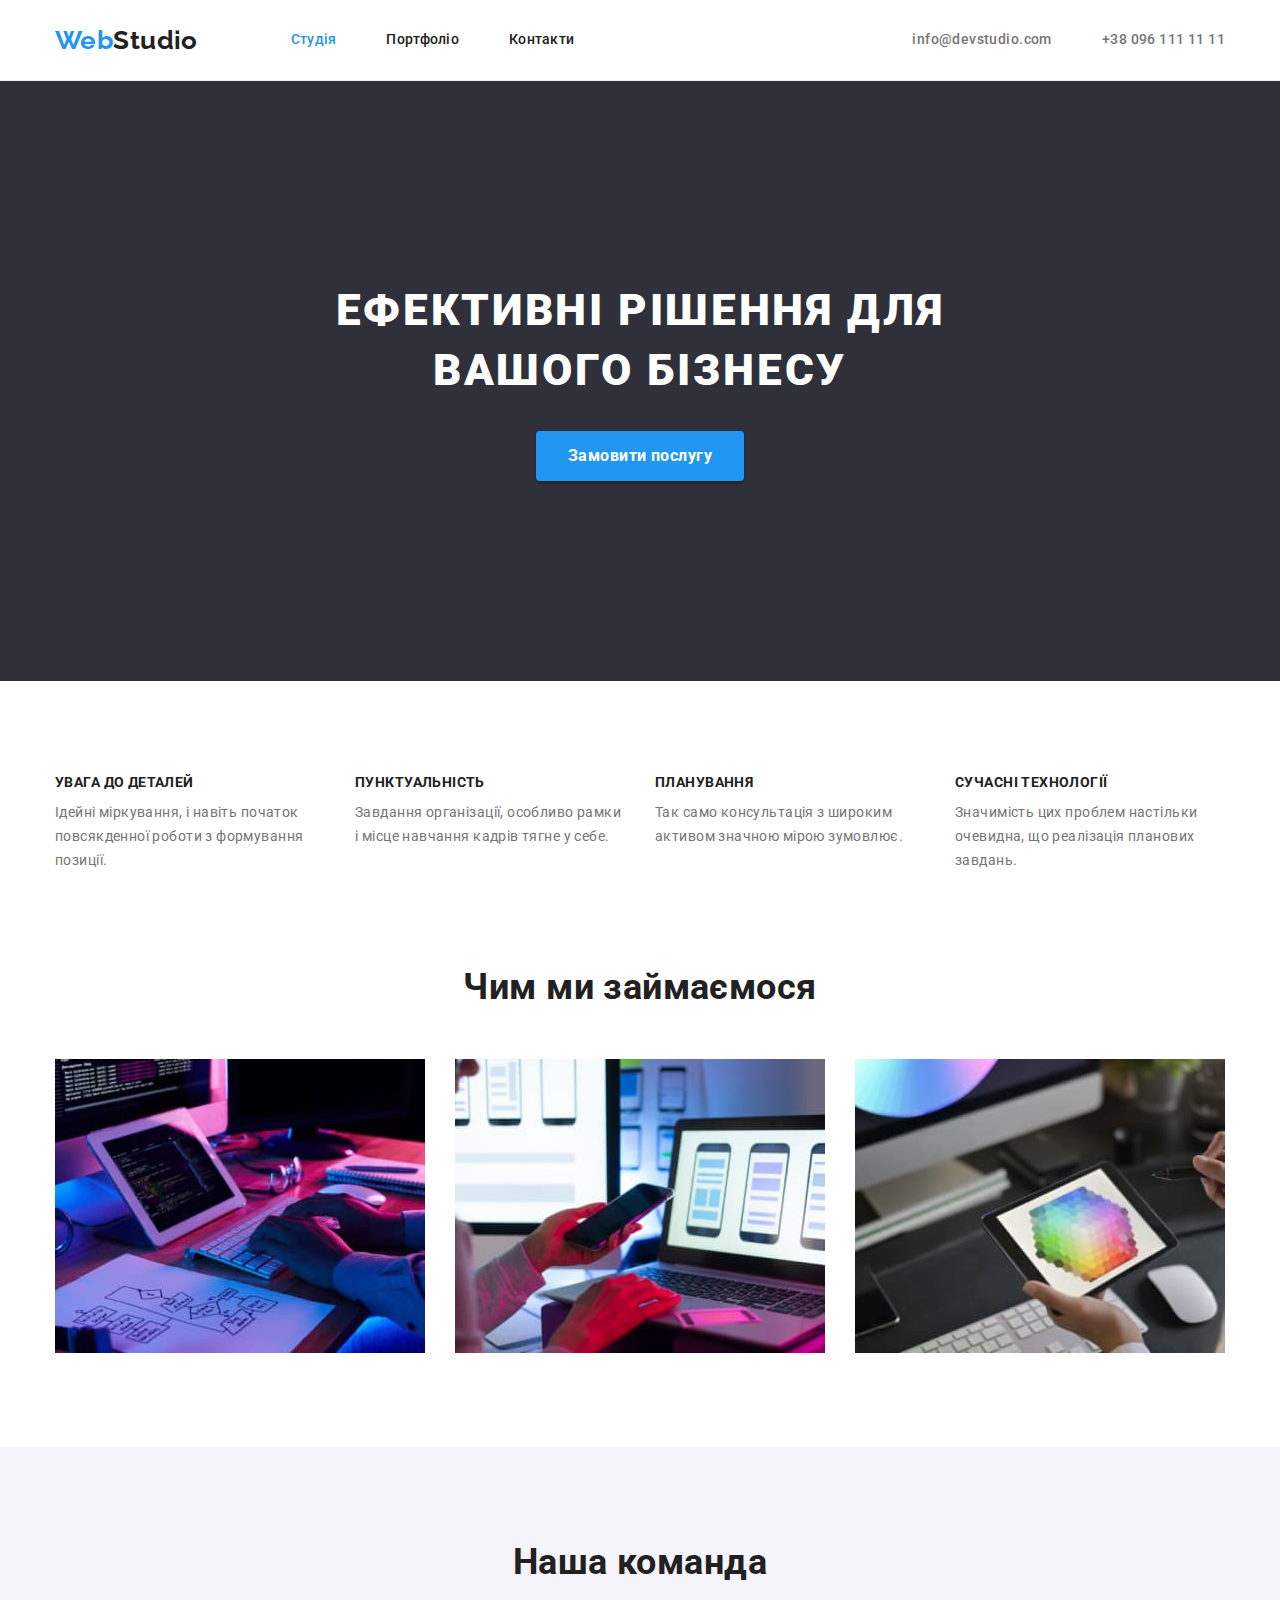
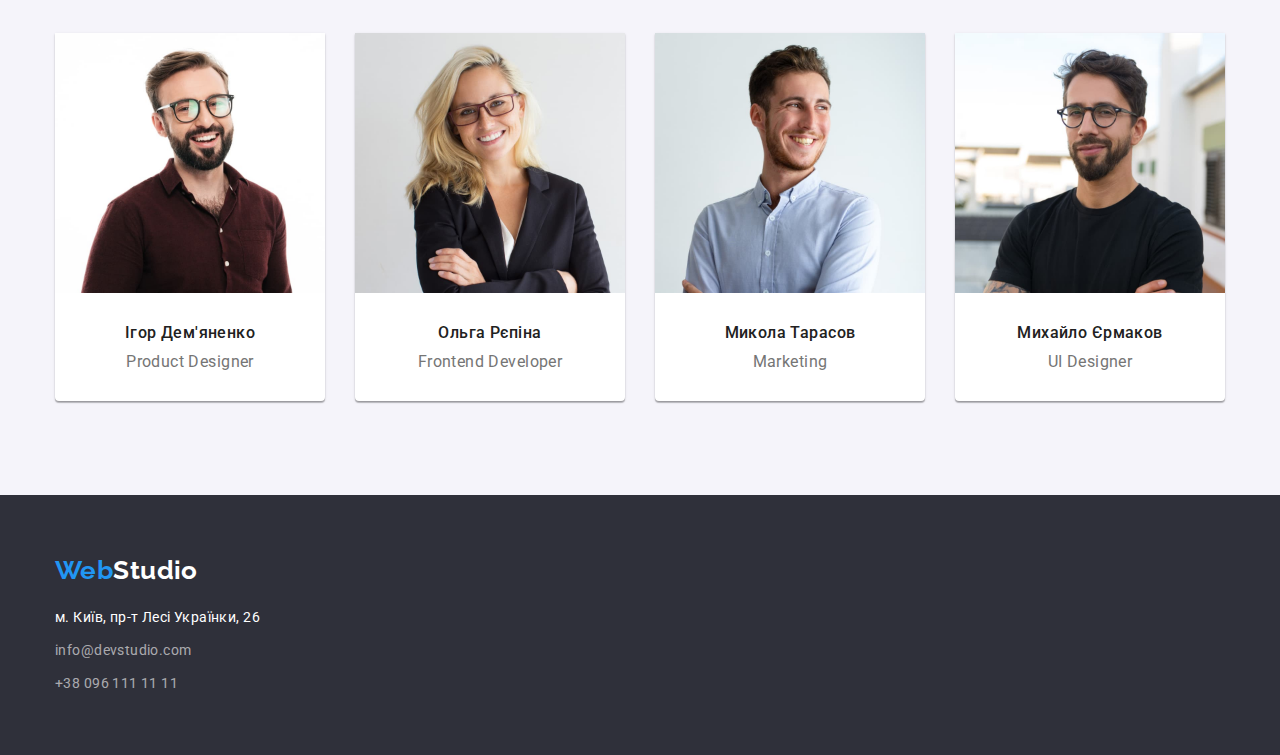
==== index.html @ 283cc8db "Initial commit" ====
<!DOCTYPE html>
<html lang="uk">
  <head>
    <meta charset="UTF-8" />
    <meta http-equiv="X-UA-Compatible" content="IE=edge" />
    <meta name="viewport" content="width=device-width, initial-scale=1.0" />
    <title>Студія</title>
    
    <!--font famaly-->
    <link rel="preconnect" href="https://fonts.googleapis.com" />
    <link rel="preconnect" href="https://fonts.gstatic.com" crossorigin />
    <link
      href="https://fonts.googleapis.com/css2?family=Montserrat:wght@400;700&family=Raleway:wght@700&family=Roboto:wght@400;500;700;900&display=swap"
      rel="stylesheet"
    />
<!-- normalize -->
<link rel="stylesheet" href="https://cdnjs.cloudflare.com/ajax/libs/modern-normalize/1.1.0/modern-normalize.css" 
integrity="sha512-Y0MM+V6ymRKN2zStTqzQ227DWhhp4Mzdo6gnlRnuaNCbc+YN/ZH0sBCLTM4M0oSy9c9VKiCvd4Jk44aCLrNS5Q==" crossorigin="anonymous" referrerpolicy="no-referrer" />

    <!--style-->
    <link rel="stylesheet" href="./css/style.css" />
  </head>

  <body class="body">

      <header class="header">
<div class="container">
  <div class="main-nav">
    <nav class="header-nav">
      <a class="logo link" href="./index.html">
        Web<span class="accent">Studio</span></a>
      <ul class="header-nav-list list">
        <li class="header-nav-item">
          <a class="header-nav-link link current" href="">Студія</a>
        </li>
        <li class="header-nav-item">
          <a class="header-nav-link link" href="./portfolio.html"
            >Портфоліо</a>
        </li>
        <li class="header-nav-item">
          <a class="header-nav-link link" href="">Контакти</a>
        </li>
      </ul>
    </nav>
    <ul class="contact-list list">
      <li class="contact-email list">
        <a class="contact-email-link link" href="mailto:info@devstudio.com"
          >info@devstudio.com</a>
      </li>
      <li class="contact-phone list">
        <a class="contact-phone-link link" href="tel:+380961111111"
          >+38 096 111 11 11</a>
      </li>
    </ul>
  </div>
 
</div>
      </header>
      <main>

        <!-- hero -->

        <section class="hero section">
        <div class="container">
          <h1 class="hero-title">ЕФЕКТИВНІ РІШЕННЯ ДЛЯ ВАШОГО БІЗНЕСУ</h1>
          <button class="btn" type="button">Замовити послугу</button>
        </div>   
        </section>

        <!-- advances -->

        <section class="advances section">
          <div class="container">
            <h2 class="visually-hidden">Переваги</h2>
          <ul class="advences-list list">
            <li class="advences-item">
              <h3 class="advences-toptitle">УВАГА ДО ДЕТАЛЕЙ</h3>
              <p class="advences-text">
                Ідейні міркування, і навіть початок повсякденної роботи з
                формування позиції.
              </p>
            </li>
            <li class="advences-item">
              <h3 class="advences-toptitle">ПУНКТУАЛЬНІСТЬ</h3>
              <p class="advences-text">
                Завдання організації, особливо рамки і місце навчання кадрів тягне
                у себе.
              </p>
            </li>
            <li class="advences-item">
              <h3 class="advences-toptitle">ПЛАНУВАННЯ</h3>
              <p class="advences-text">
                Так само консультація з широким активом значною мірою зумовлює.
              </p>
            </li>
            <li class="advences-item">
              <h3 class="advences-toptitle">СУЧАСНІ ТЕХНОЛОГІЇ</h3>
              <p class="advences-text">
                Значимість цих проблем настільки очевидна, що реалізація планових
                завдань.
              </p>
            </li>
          </ul>
          </div>
        </section>

        <section class="our-work section">
          <div class="container">
              <h2 class="section-title">Чим ми займаємося</h2>
              <ul class="our-work-list list">
                <li class="our-work-item">
                  <img
                    src="./images/box1.jpg"
                    alt="about1"
                    width="370"
                    height="294"
                  />
                </li>
                <li class="our-work-item">
                  <img
                    src="./images/box2.jpg"
                    alt="about2"
                    width="370"
                    height="294"
                  />
                </li>
                <li class="our-work-item">
                  <img
                    src="./images/box3.jpg"
                    alt="about3"
                    width="370"
                    height="294"
                  />
                </li>
              </ul>
            </div>
          </section>
        <section class="our-team section">
          <div class="container">
            <h2 class="section-title">Наша команда</h2>
            <ul class="our-team-list list">
              <li class="our-team-item">
                <img
                  src="./images/team-igor.jpg"
                  alt="team-igor"
                  width="270"
                  height="260"
                />
                <h3 class="our-team-name">Ігор Дем'яненко</h3>
                <p class="our-team-text"><span lang="en">Product Designer</span></p>
              </li>
              <li class="our-team-item">
                <img
                  src="./images/team-olga.jpg"
                  alt="team-olga"
                  width="270"
                  height="260"
                />
                <h3 class="our-team-name">Ольга Рєпіна</h3>
                <p class="our-team-text">
                  <span lang="en">Frontend Developer</span>
                </p>
              </li>
              <li class="our-team-item">
                <img
                  src="./images/team-mikola.jpg"
                  alt="team-mikola"
                  width="270"
                  height="260"
                />
                <h3 class="our-team-name">Микола Тарасов</h3>
                <p class="our-team-text"><span lang="en">Marketing</span></p>
              </li>
              <li class="our-team-item">
                <img
                  src="./images/team-myhailo.jpg"
                  alt="team-myhailo"
                  width="270"
                  height="260"
                />
                <h3 class="our-team-name">Михайло Єрмаков</h3>
                <p class="our-team-text"><span lang="en">UI Designer</span></p>
              </li>
            </ul>
          </div>
          
        </section>
      </main>
            

<!-- footer -->

    <footer class="footer">
      <div class="container">
        <a class="logo link" href="./index.html">
          Web<span class="logo-down">Studio</span>
        </a>
        <address class="address">м. Київ, пр-т Лесі Українки, 26</address>
        <ul class="contact-list-down">
          <li class="contact-email-down list">
            <a
              class="contact-email-link-footer link"
              href="mailto:info@devstudio.com"
              >info@devstudio.com</a
            >
          </li>
          <li class="contact-phone list">
            <a class="contact-phone-link-footer link" href="tel:+380961111111"
              >+38 096 111 11 11</a
            >
          </li>
        </ul>
      </div>
      
    </footer>
  </body>
</html>
---- css/style.css ----
:root {
  --accent-color: #2196f3;
  --primary-text-color: #212121;
  --secondary-text-color: #757575;
  --white-text-color: #ffffff;
  --card-set-gap: 30px;
}

.body {
  font-family: "Roboto", sans-serif;
  background-color: var(--white-text-color);
  font-size: 14px;
  letter-spacing: 0.03em;
  color: var(--primary-text-color);
}

/* reset */

html {
  box-sizing: border-box;
}

*,
*::after,
*::before {
  box-sizing: inherit;
}

/* Stili obnulenija verhnih otstupov u elementa */
h1,
h2,
h3,
h4,
h5,
h6,
p {
  margin: 0;
}

/* Klass dlja onulenija bazovih swojstw u spiskov */
.list {
  list-style: none;
  padding-left: 0;
  margin: 0;
}

/* Klass dlja obnulenija bazowih swojstv u ssilok */
.link {
  text-decoration: none;
  color: inherit;
}

/* Swojtwa dlja korrektnogo otobragenija kartinok */
img {
  display: block;
  max-width: 100%;
  height: auto;
}

/* Swojstwa dlja obnulenija kursiwa u address */
address {
  font-style: normal;
}

.container {
  width: 1200px;
  margin: 0px auto;
  padding-left: 15px;
  padding-right: 15px;
}


/* header -----------------*/

.header {
  
  border-bottom: 1px solid #ececec;
}



.header-nav,
.header-nav-list,
.contact-list
{
  display: flex;
  align-items: center;
}


.main-nav {
  display: flex;
  align-items: center;
}

.header-nav-list,
.contact-list {
  gap: 50px;
}

.header-nav-list {
  margin-left: 93px;
}


.contact-list {
  display: flex;
  margin-left: auto;
}

.logo {
  font-family: "Raleway";
  font-weight: 700;
  font-size: 26px;
  line-height: 1.19;
  color: var(--accent-color);
  display: block;
  margin-left: 0;
  margin-right: auto;
}

.accent {
  color: var(--primary-text-color);
}

.header-nav-link {
  font-weight: 500;
  line-height: 1.14;
  letter-spacing: 0.02em;
  color: var(--primary-text-color);
  display: block;
  padding-top: 32px;
  padding-bottom: 32px;
}

.header-nav-link:hover,
.header-nav-link:focus {
  color: var(--accent-color);
}

.header-nav-link.current {
  color: var(--accent-color);
}

.contact-email-link,
.contact-phone-link {
  font-weight: 500;
  line-height: 1.71;
  color: var(--secondary-text-color);
}

.contact-email-link:hover,
.contact-email-link:focus {
  color: #188ce8;
}

.contact-phone-link:hover,
.contact-phone-link:focus {
  color: #188ce8;
}

/* hero -----------------*/

.hero {
  background-color: #2f303a;
  text-align: center;
  padding-top: 200px;
  padding-bottom: 200px;
}

.hero-title {
  font-weight: 900;
  font-size: 44px;
  line-height: 1.36;
  letter-spacing: 0.06em;
  color: var(--white-text-color);
  width: 696px;
  margin-left: auto;
  margin-right: auto;
  margin-bottom: 30px;
}

.buttons-item:active {
  background-color: var(--accent-text-color);
  box-shadow: 0px 3px 1px rgba(0, 0, 0, 0.1), 0px 1px 2px rgba(0, 0, 0, 0.08), 0px 2px 2px rgba(0, 0, 0, 0.12);
}

.btn {
  cursor: pointer;
  font-family: "Roboto";
  font-style: normal;
  font-weight: 700;
  font-size: 16px;
  line-height: 1.88;
  letter-spacing: 0.03em;
  color: var(--white-text-color);
  background-color: var(--accent-color);
  display: inline-block;
  border-style: none;
  box-shadow: 0px 3px 1px  rgba(0, 0, 0, 0.1), 0px 1px 2px rgba(0, 0, 0, 0.08), 
  0px 2px 2px rgba(0, 0, 0, 0.12);
  margin-left: auto;
  margin-right: auto;
  background: #2196f3;
  border-radius: 4px;
  padding: 10px 32px;
}

.btn:hover,
.btn:focus {
  background-color: #188ce8;
}


.visually-hidden {
  position: absolute;
  width: 1px;
  height: 1px;
  margin: -1px;
  border: 0;
  padding: 0;
  white-space: nowrap;
  clip-path: inset(100%);
  clip: rect(0 0 0 0);
  overflow: hidden;
}

.advences-toptitle {
  line-height: 1.14;
  letter-spacing: 0.03em;
  text-transform: uppercase;
  color: var(--primary-text-color);
  font-size: 14px;
 margin-bottom: 10px; 
}

.advances {
  padding-top: 94px;
  padding-bottom: 0;
}

.our-team {
  background-color: #f5f4fa;
  padding-top: 94px;
    padding-bottom: 94px;
}

.our-work {
  padding-top: 94px;
  padding-bottom: 94px;
}


.our-work-list:nth-child(3n) {
  margin-right: 0;
}

.advences-text {
  line-height: 1.71;
  color: var(--secondary-text-color);
}


.advences-list {
  display: flex;
  gap: 30px;
}

.advences-item {
  width: 270px;
}

.section-title {
  font-size: 36px;
  line-height: 1.17;
  text-align: center;
  margin-left: auto;
  margin-right: auto;
  margin-bottom: 50px;
}

.our-work-list,
.our-team-list {
display: flex;
gap: 30px;
}



.our-team-item {
  width: 270px;
  background-color: var(--main-color);
  border-bottom-left-radius: 4px;
  border-bottom-right-radius: 4px;
  box-shadow: 0px 1px 3px rgb(0 0 0 /12%),
  0px 1px 1px rgb(0 0 0 /14%),
  0px 2px 1px rgb(0 0 0 /20%);
  text-align: center;
  padding-bottom: 30px;
  background-color: #ffffff;
}

.our-team-name {
  font-weight: 500;
  font-size: 16px;
  line-height: 1.19;
  color: var(--primary-text-color);
  margin-top: 30px;
  margin-bottom: 10px;
}

.our-team-text {
  font-size: 16px;
  line-height: 1.19;
  color: var(--secondary-text-color);
}

/* footer--- */

.address {
  line-height: 1.71;
  color: var(--white-text-color);
  font-style: normal;
margin-top: 20px;
margin-bottom: 9px;
}

.contact-list-down {
  padding: 0;
margin: 0;
}


.contact-email-down {
  margin-bottom: 9px;
}

/* portfolio --------------------------------*/

.portfolio {
  padding-top: 94px;
  padding-bottom: 94px;
}


.examples {
  
  list-style: none;
  display: flex;
  flex-wrap: wrap;
  margin-top: 0;
  margin-bottom: 0;
  padding-left: 0;
  gap: 30px;

}



.examples > .examples-item {
  flex-basis: calc((100% - 60px) / 3);
  border: 1px solid #eeeeee;
}

.examples-item:nth-child(3n) {
margin-right: 0;
}

.examples-title {
  font-size: 18px;
  line-height: 2;
  color: var(--primary-text-color);

}

.examples-text {
  font-size: 16px;
  line-height: 1.88;
  color: var(--secondary-text-color);
}



.examples-btn:hover,
.examples-btn:focus {
  color: var(--white-text-color);
  background-color: var(--accent-color);
}

.examples-content {
  padding: 20px 24px;
}

.examples-btn {
  cursor: pointer;
  font-family: "Roboto";
  font-style: normal;
  font-weight: 500;
  font-size: 16px;
  line-height: 1.62;
  letter-spacing: 0.03em;
  color: var(--primary-text-color);
  background-color: #f5f4fa;
  border-style: none;
  padding: 6px 22px;
  border-radius: 4px;
}

.active-btn {
  background-color: var(--accent-color);
  color: #ffffff;}


.footer {
  background-color: #2f303a;
  padding-top: 60px;
  padding-bottom: 60px;
}

.logo-down {
  color: var(--white-text-color);
  padding-top: 20px;
}

.contact-email-link-footer {
  line-height: 1.71;
  color: rgba(255, 255, 255, 0.6);
}

.contact-phone-link-footer {
  line-height: 1.71;
  color: rgba(255, 255, 255, 0.6);
  display: block;
}


.contact-email-link-footer:hover,
.contact-email-link-footer:focus {
  color: #188ce8;
}

.contact-phone-link-footer:hover,
.contact-phone-link-footer:focus {
  color: #188ce8;
}

 .products-list {
  display: flex;
  flex-wrap: wrap;
  justify-content: center;
  gap: 8px;
  text-align: center;
  padding-left: 0;
  margin-top: 0;
  margin-bottom: 50px;
 }
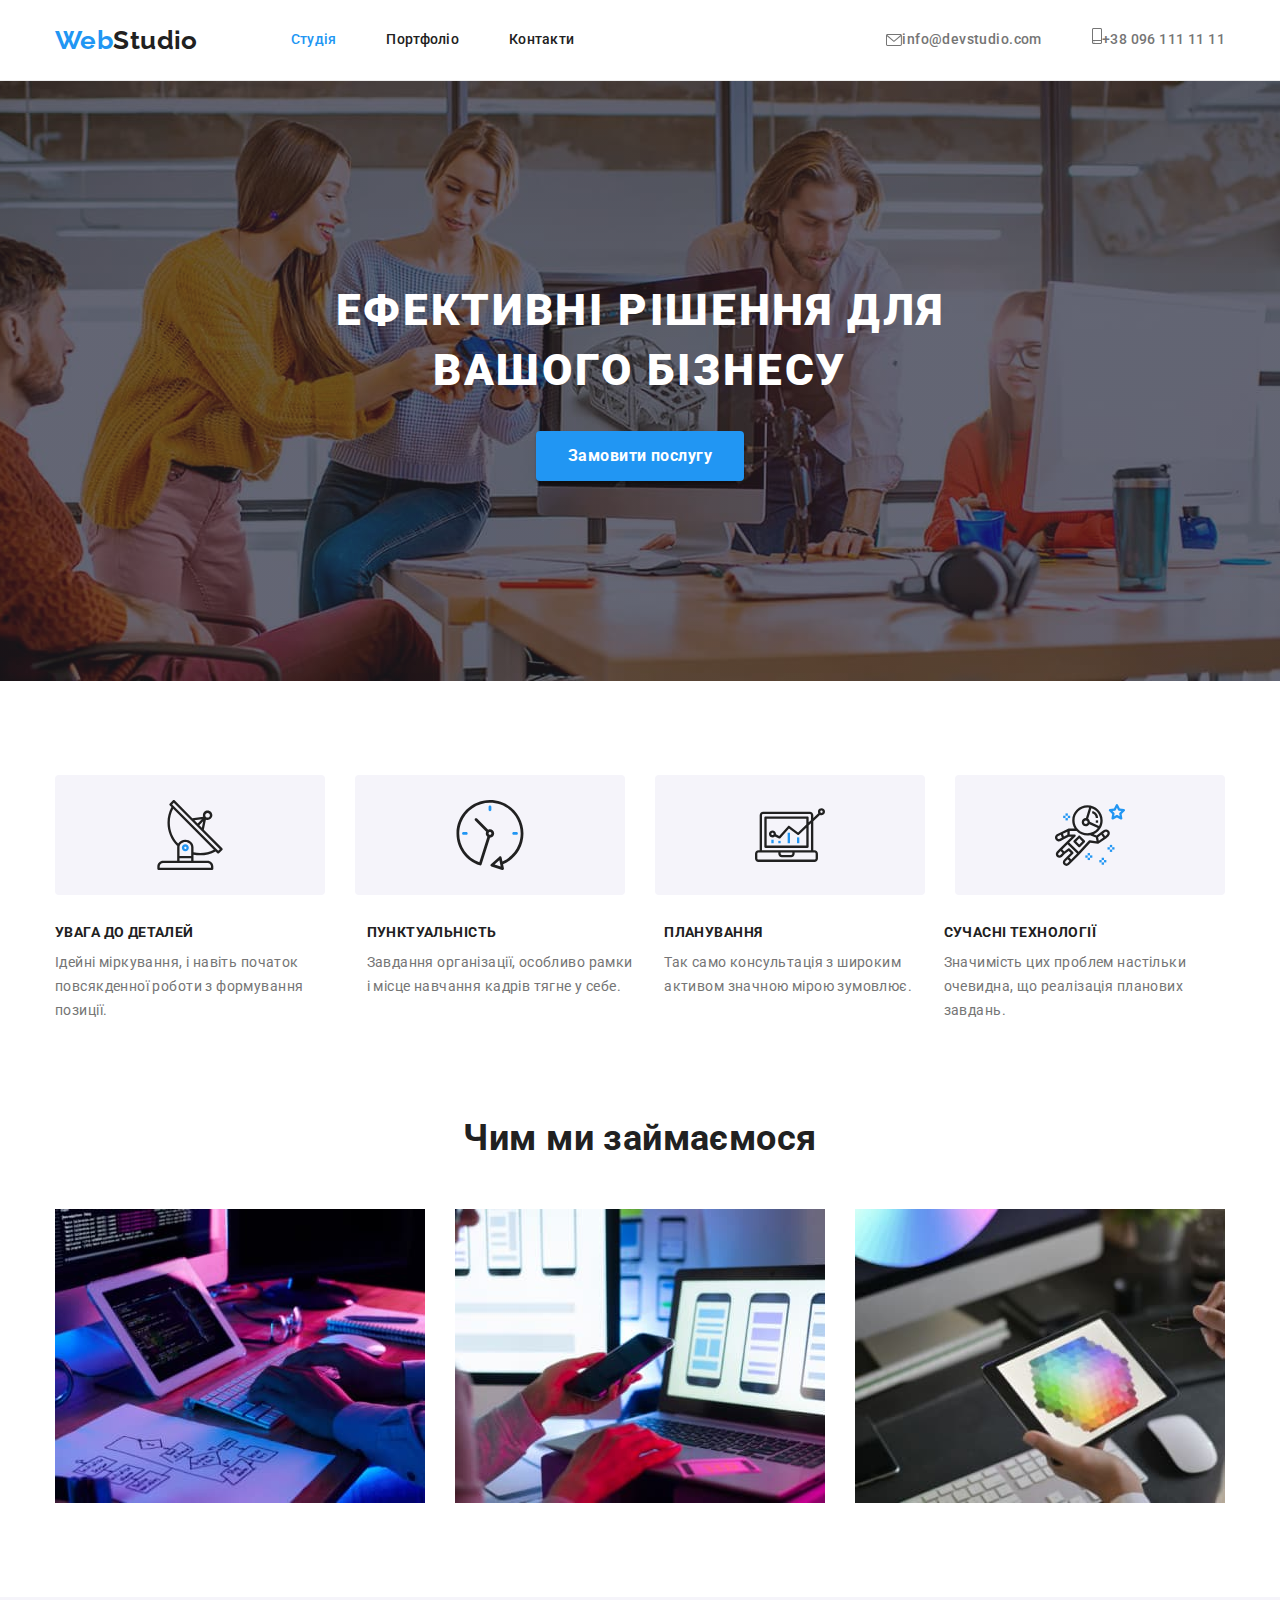
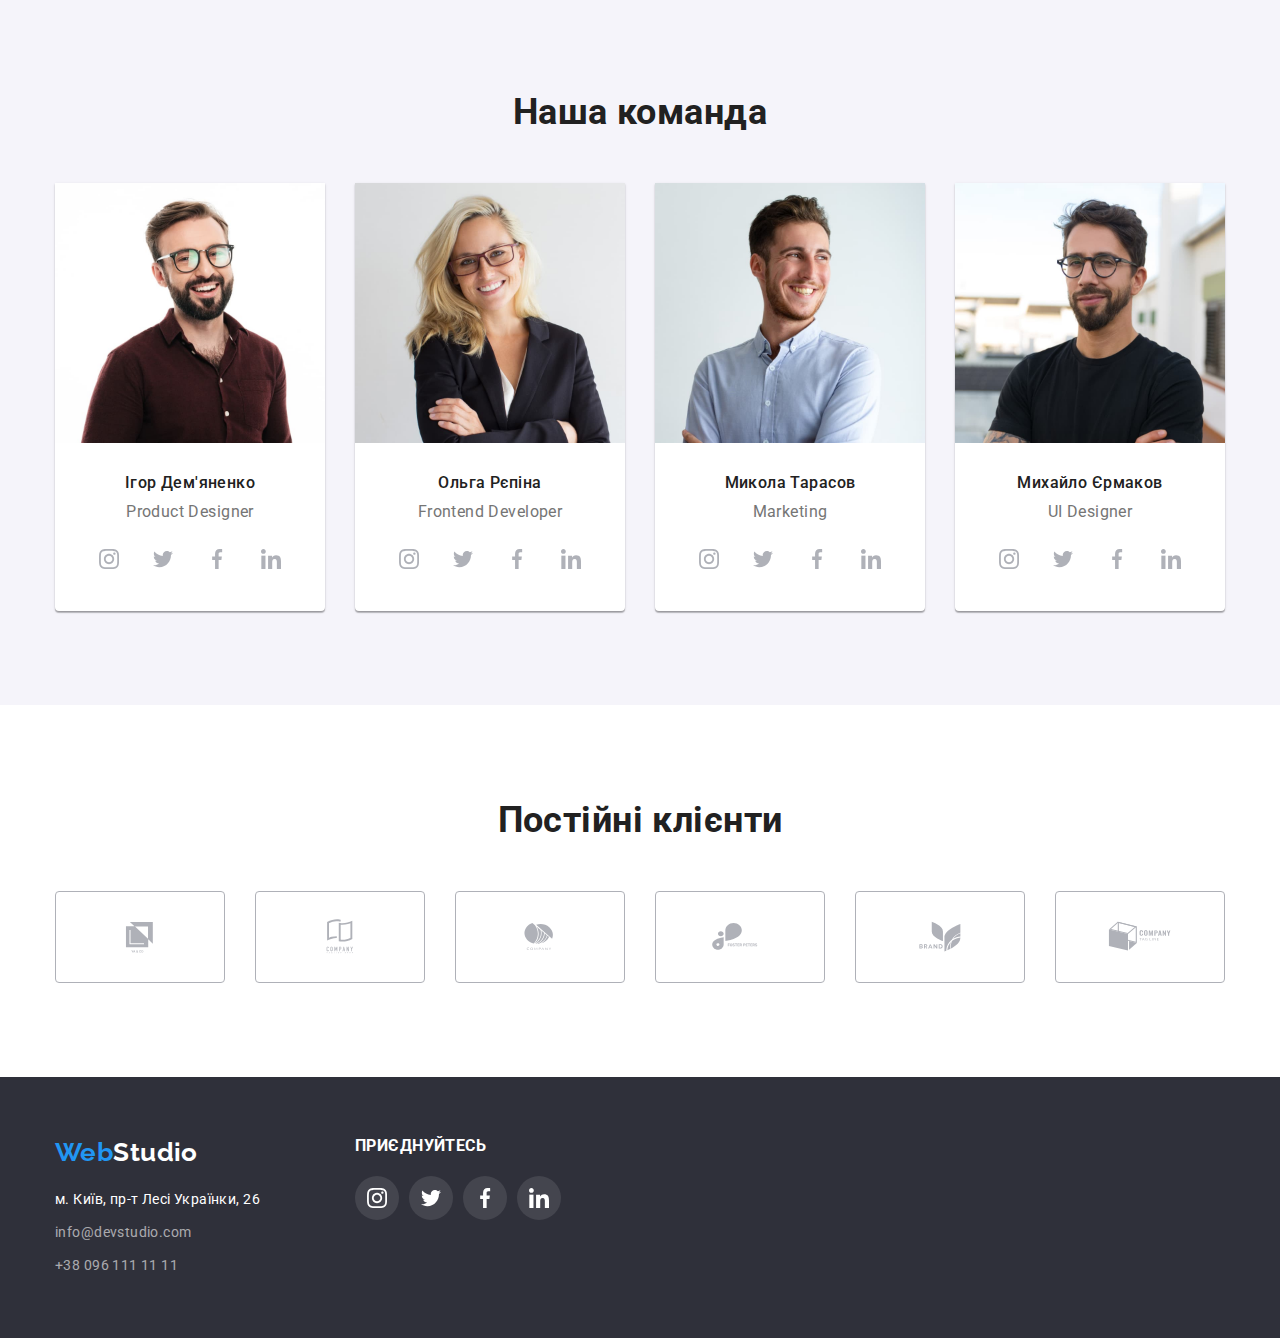
==== commit 8bbb1140: "v1" ====
--- a/index.html
+++ b/index.html
@@ -5,7 +5,7 @@
     <meta http-equiv="X-UA-Compatible" content="IE=edge" />
     <meta name="viewport" content="width=device-width, initial-scale=1.0" />
     <title>Студія</title>
-    
+
     <!--font famaly-->
     <link rel="preconnect" href="https://fonts.googleapis.com" />
     <link rel="preconnect" href="https://fonts.gstatic.com" crossorigin />
@@ -13,65 +13,113 @@
       href="https://fonts.googleapis.com/css2?family=Montserrat:wght@400;700&family=Raleway:wght@700&family=Roboto:wght@400;500;700;900&display=swap"
       rel="stylesheet"
     />
-<!-- normalize -->
-<link rel="stylesheet" href="https://cdnjs.cloudflare.com/ajax/libs/modern-normalize/1.1.0/modern-normalize.css" 
-integrity="sha512-Y0MM+V6ymRKN2zStTqzQ227DWhhp4Mzdo6gnlRnuaNCbc+YN/ZH0sBCLTM4M0oSy9c9VKiCvd4Jk44aCLrNS5Q==" crossorigin="anonymous" referrerpolicy="no-referrer" />
+    <!-- normalize -->
+    <link
+      rel="stylesheet"
+      href="https://cdnjs.cloudflare.com/ajax/libs/modern-normalize/1.1.0/modern-normalize.css"
+      integrity="sha512-Y0MM+V6ymRKN2zStTqzQ227DWhhp4Mzdo6gnlRnuaNCbc+YN/ZH0sBCLTM4M0oSy9c9VKiCvd4Jk44aCLrNS5Q=="
+      crossorigin="anonymous"
+      referrerpolicy="no-referrer"
+    />
 
     <!--style-->
     <link rel="stylesheet" href="./css/style.css" />
   </head>
 
   <body class="body">
-
-      <header class="header">
-<div class="container">
-  <div class="main-nav">
-    <nav class="header-nav">
-      <a class="logo link" href="./index.html">
-        Web<span class="accent">Studio</span></a>
-      <ul class="header-nav-list list">
-        <li class="header-nav-item">
-          <a class="header-nav-link link current" href="">Студія</a>
-        </li>
-        <li class="header-nav-item">
-          <a class="header-nav-link link" href="./portfolio.html"
-            >Портфоліо</a>
-        </li>
-        <li class="header-nav-item">
-          <a class="header-nav-link link" href="">Контакти</a>
-        </li>
-      </ul>
-    </nav>
-    <ul class="contact-list list">
-      <li class="contact-email list">
-        <a class="contact-email-link link" href="mailto:info@devstudio.com"
-          >info@devstudio.com</a>
-      </li>
-      <li class="contact-phone list">
-        <a class="contact-phone-link link" href="tel:+380961111111"
-          >+38 096 111 11 11</a>
-      </li>
-    </ul>
-  </div>
- 
-</div>
-      </header>
-      <main>
-
-        <!-- hero -->
-
-        <section class="hero section">
+    <header class="header">
+      <div class="container">
+        <div class="main-nav">
+          <nav class="header-nav">
+            <a class="logo link" href="./index.html">
+              Web<span class="accent">Studio</span></a
+            >
+            <ul class="header-nav-list list">
+              <li class="header-nav-item">
+                <a class="header-nav-link link current" href="">Студія</a>
+              </li>
+              <li class="header-nav-item">
+                <a class="header-nav-link link" href="./portfolio.html"
+                  >Портфоліо</a
+                >
+              </li>
+              <li class="header-nav-item">
+                <a class="header-nav-link link" href="">Контакти</a>
+              </li>
+            </ul>
+          </nav>
+          <ul class="contact-list list">
+            <li class="contact-email-item">
+              <a
+                class="contact-email-link link"
+                href="mailto:info@devstudio.com"
+              >
+                <svg width="16" height="12" class="email-icons">
+                  <use href="./images/icons.svg#icon-envelope-hover"></use>
+                </svg>
+                info@devstudio.com
+              </a>
+            </li>
+
+            <li class="contact-phone-item">
+              <a class="contact-phone-link link" href="tel:+380961111111">
+                <svg width="10" height="16" class="email-icons">
+                  <use href="./images/icons.svg#icon-smartphone"></use></svg>+38 096 111 11 11
+              </a>
+            </li>
+          </ul>
+        </div>
+      </div>
+    </header>
+    <main>
+      <!-- hero -->
+
+      <section class="hero section">
         <div class="container">
           <h1 class="hero-title">ЕФЕКТИВНІ РІШЕННЯ ДЛЯ ВАШОГО БІЗНЕСУ</h1>
           <button class="btn" type="button">Замовити послугу</button>
-        </div>   
-        </section>
-
-        <!-- advances -->
-
-        <section class="advances section">
-          <div class="container">
-            <h2 class="visually-hidden">Переваги</h2>
+        </div>
+      </section>
+
+      <!-- advances -->
+
+      <section class="advances section">
+        <div class="container">
+          <h2 class="visually-hidden">Переваги</h2>
+          <ul class="advences-icons-list list">
+            <li class="advances-icon-items">
+              <a href="#" class="advences-icons-link link">
+                <svg width="70" height="70" class="teams-soc-icons">
+                  <use href="./images/icons.svg#icon-antenna"></use>
+                </svg>
+              </a>
+            </li>
+
+            <li class="advances-icon-items">
+              <a href="#" class="advences-icons-link link">
+                <svg width="70" height="70" class="teams-soc-icons">
+                  <use href="./images/icons.svg#icon-clock"></use>
+                </svg>
+              </a>
+            </li>
+
+            <li class="advances-icon-items">
+              <a href="#" class="advences-icons-link link">
+                <svg width="70" height="70" class="teams-soc-icons">
+                  <use href="./images/icons.svg#icon-diagram"></use>
+                </svg>
+              </a>
+            </li>
+
+            <li class="advances-icon-items">
+              <a href="#" class="advences-icons-link link">
+                <svg width="70" height="70" class="teams-soc-icons">
+                  <use href="./images/icons.svg#icon-astronaut"></use>
+                </svg>
+              </a>
+            </li>
+          </ul>
+
           <ul class="advences-list list">
             <li class="advences-item">
               <h3 class="advences-toptitle">УВАГА ДО ДЕТАЛЕЙ</h3>
@@ -83,8 +131,8 @@
             <li class="advences-item">
               <h3 class="advences-toptitle">ПУНКТУАЛЬНІСТЬ</h3>
               <p class="advences-text">
-                Завдання організації, особливо рамки і місце навчання кадрів тягне
-                у себе.
+                Завдання організації, особливо рамки і місце навчання кадрів
+                тягне у себе.
               </p>
             </li>
             <li class="advences-item">
@@ -96,122 +144,319 @@
             <li class="advences-item">
               <h3 class="advences-toptitle">СУЧАСНІ ТЕХНОЛОГІЇ</h3>
               <p class="advences-text">
-                Значимість цих проблем настільки очевидна, що реалізація планових
-                завдань.
-              </p>
-            </li>
-          </ul>
-          </div>
-        </section>
-
-        <section class="our-work section">
-          <div class="container">
-              <h2 class="section-title">Чим ми займаємося</h2>
-              <ul class="our-work-list list">
-                <li class="our-work-item">
-                  <img
-                    src="./images/box1.jpg"
-                    alt="about1"
-                    width="370"
-                    height="294"
-                  />
-                </li>
-                <li class="our-work-item">
-                  <img
-                    src="./images/box2.jpg"
-                    alt="about2"
-                    width="370"
-                    height="294"
-                  />
-                </li>
-                <li class="our-work-item">
-                  <img
-                    src="./images/box3.jpg"
-                    alt="about3"
-                    width="370"
-                    height="294"
-                  />
+                Значимість цих проблем настільки очевидна, що реалізація
+                планових завдань.
+              </p>
+            </li>
+          </ul>
+        </div>
+      </section>
+
+      <section class="our-work section">
+        <div class="container">
+          <h2 class="section-title">Чим ми займаємося</h2>
+          <ul class="our-work-list list">
+            <li class="our-work-item">
+              <img
+                src="./images/box1.jpg"
+                alt="about1"
+                width="370"
+                height="294"
+              />
+            </li>
+            <li class="our-work-item">
+              <img
+                src="./images/box2.jpg"
+                alt="about2"
+                width="370"
+                height="294"
+              />
+            </li>
+            <li class="our-work-item">
+              <img
+                src="./images/box3.jpg"
+                alt="about3"
+                width="370"
+                height="294"
+              />
+            </li>
+          </ul>
+        </div>
+      </section>
+
+      <!-- our team -->
+
+      <section class="our-team section">
+        <div class="container">
+          <h2 class="section-title">Наша команда</h2>
+          <ul class="our-team-list list">
+            <li class="our-team-item">
+              <img
+                src="./images/team-igor.jpg"
+                alt="team-igor"
+                width="270"
+                height="260"
+              />
+              <h3 class="our-team-name">Ігор Дем'яненко</h3>
+              <p class="our-team-text">
+                <span lang="en">Product Designer</span>
+              </p>
+
+              <ul class="teams-soc-list list">
+                <li class="teams-soc-items">
+                  <a href="#" class="teams-soc-link link">
+                    <svg width="20" height="20" class="teams-soc-icons">
+                      <use href="./images/icons.svg#icon-instagram"></use>
+                    </svg>
+                  </a>
+                </li>
+                <li class="teams-soc-items">
+                  <a href="#" class="teams-soc-link link"
+                    ><svg width="20" height="20" class="teams-soc-icons">
+                      <use href="./images/icons.svg#icon-twitter"></use></svg
+                  ></a>
+                </li>
+                <li class="teams-soc-items">
+                  <a href="#" class="teams-soc-link link"
+                    ><svg width="20" height="20" class="teams-soc-icons">
+                      <use href="./images/icons.svg#icon-facebook"></use></svg
+                  ></a>
+                </li>
+                <li class="teams-soc-items">
+                  <a href="#" class="teams-soc-link link"
+                    ><svg width="20" height="20" class="teams-soc-icons">
+                      <use href="./images/icons.svg#icon-linkedin"></use></svg
+                  ></a>
                 </li>
               </ul>
-            </div>
-          </section>
-        <section class="our-team section">
-          <div class="container">
-            <h2 class="section-title">Наша команда</h2>
-            <ul class="our-team-list list">
-              <li class="our-team-item">
-                <img
-                  src="./images/team-igor.jpg"
-                  alt="team-igor"
-                  width="270"
-                  height="260"
-                />
-                <h3 class="our-team-name">Ігор Дем'яненко</h3>
-                <p class="our-team-text"><span lang="en">Product Designer</span></p>
-              </li>
-              <li class="our-team-item">
-                <img
-                  src="./images/team-olga.jpg"
-                  alt="team-olga"
-                  width="270"
-                  height="260"
-                />
-                <h3 class="our-team-name">Ольга Рєпіна</h3>
-                <p class="our-team-text">
-                  <span lang="en">Frontend Developer</span>
-                </p>
-              </li>
-              <li class="our-team-item">
-                <img
-                  src="./images/team-mikola.jpg"
-                  alt="team-mikola"
-                  width="270"
-                  height="260"
-                />
-                <h3 class="our-team-name">Микола Тарасов</h3>
-                <p class="our-team-text"><span lang="en">Marketing</span></p>
-              </li>
-              <li class="our-team-item">
-                <img
-                  src="./images/team-myhailo.jpg"
-                  alt="team-myhailo"
-                  width="270"
-                  height="260"
-                />
-                <h3 class="our-team-name">Михайло Єрмаков</h3>
-                <p class="our-team-text"><span lang="en">UI Designer</span></p>
-              </li>
-            </ul>
-          </div>
-          
-        </section>
-      </main>
-            
-
-<!-- footer -->
-
-    <footer class="footer">
+            </li>
+
+            <li class="our-team-item">
+              <img
+                src="./images/team-olga.jpg"
+                alt="team-olga"
+                width="270"
+                height="260"
+              />
+              <h3 class="our-team-name">Ольга Рєпіна</h3>
+              <p class="our-team-text">
+                <span lang="en">Frontend Developer</span>
+              </p>
+              <ul class="teams-soc-list list">
+                <li class="teams-soc-items">
+                  <a href="#" class="teams-soc-link link">
+                    <svg width="20" height="20" class="teams-soc-icons">
+                      <use href="./images/icons.svg#icon-instagram"></use>
+                    </svg>
+                  </a>
+                </li>
+                <li class="teams-soc-items">
+                  <a href="#" class="teams-soc-link link"
+                    ><svg width="20" height="20" class="teams-soc-icons">
+                      <use href="./images/icons.svg#icon-twitter"></use></svg
+                  ></a>
+                </li>
+                <li class="teams-soc-items">
+                  <a href="#" class="teams-soc-link link"
+                    ><svg width="20" height="20" class="teams-soc-icons">
+                      <use href="./images/icons.svg#icon-facebook"></use></svg
+                  ></a>
+                </li>
+                <li class="teams-soc-items">
+                  <a href="#" class="teams-soc-link link"
+                    ><svg width="20" height="20" class="teams-soc-icons">
+                      <use href="./images/icons.svg#icon-linkedin"></use></svg
+                  ></a>
+                </li>
+              </ul>
+            </li>
+            <li class="our-team-item">
+              <img
+                src="./images/team-mikola.jpg"
+                alt="team-mikola"
+                width="270"
+                height="260"
+              />
+              <h3 class="our-team-name">Микола Тарасов</h3>
+              <p class="our-team-text"><span lang="en">Marketing</span></p>
+              <ul class="teams-soc-list list">
+                <li class="teams-soc-items">
+                  <a href="#" class="teams-soc-link link">
+                    <svg width="20" height="20" class="teams-soc-icons">
+                      <use href="./images/icons.svg#icon-instagram"></use>
+                    </svg>
+                  </a>
+                </li>
+                <li class="teams-soc-items">
+                  <a href="#" class="teams-soc-link link"
+                    ><svg width="20" height="20" class="teams-soc-icons">
+                      <use href="./images/icons.svg#icon-twitter"></use></svg
+                  ></a>
+                </li>
+                <li class="teams-soc-items">
+                  <a href="#" class="teams-soc-link link"
+                    ><svg width="20" height="20" class="teams-soc-icons">
+                      <use href="./images/icons.svg#icon-facebook"></use></svg
+                  ></a>
+                </li>
+                <li class="teams-soc-items">
+                  <a href="#" class="teams-soc-link link"
+                    ><svg width="20" height="20" class="teams-soc-icons">
+                      <use href="./images/icons.svg#icon-linkedin"></use></svg
+                  ></a>
+                </li>
+              </ul>
+            </li>
+            <li class="our-team-item">
+              <img
+                src="./images/team-myhailo.jpg"
+                alt="team-myhailo"
+                width="270"
+                height="260"
+              />
+              <h3 class="our-team-name">Михайло Єрмаков</h3>
+              <p class="our-team-text"><span lang="en">UI Designer</span></p>
+              <ul class="teams-soc-list list">
+                <li class="teams-soc-items">
+                  <a href="#" class="teams-soc-link link">
+                    <svg width="20" height="20" class="teams-soc-icons">
+                      <use href="./images/icons.svg#icon-instagram"></use>
+                    </svg>
+                  </a>
+                </li>
+                <li class="teams-soc-items">
+                  <a href="#" class="teams-soc-link link"
+                    ><svg width="20" height="20" class="teams-soc-icons">
+                      <use href="./images/icons.svg#icon-twitter"></use></svg
+                  ></a>
+                </li>
+                <li class="teams-soc-items">
+                  <a href="#" class="teams-soc-link link"
+                    ><svg width="20" height="20" class="teams-soc-icons">
+                      <use href="./images/icons.svg#icon-facebook"></use></svg
+                  ></a>
+                </li>
+                <li class="teams-soc-items">
+                  <a href="#" class="teams-soc-link link"
+                    ><svg width="20" height="20" class="teams-soc-icons">
+                      <use href="./images/icons.svg#icon-linkedin"></use></svg
+                  ></a>
+                </li>
+              </ul>
+            </li>
+          </ul>
+        </div>
+      </section>
+    </main>
+
+    <!--clients  -->
+
+    <section class="clients section">
       <div class="container">
-        <a class="logo link" href="./index.html">
-          Web<span class="logo-down">Studio</span>
-        </a>
-        <address class="address">м. Київ, пр-т Лесі Українки, 26</address>
-        <ul class="contact-list-down">
-          <li class="contact-email-down list">
-            <a
-              class="contact-email-link-footer link"
-              href="mailto:info@devstudio.com"
-              >info@devstudio.com</a
-            >
-          </li>
-          <li class="contact-phone list">
-            <a class="contact-phone-link-footer link" href="tel:+380961111111"
-              >+38 096 111 11 11</a
-            >
+        <h2 class="section-title">Постійні клієнти</h2>
+        <ul class="clients-icons-list list">
+          <li class="clients-icons-items">
+            <a href="#" class="clients-icons-link link">
+              <svg width="70" height="70" class="clients-icons">
+                <use href="./images/icons.svg#icon-yaandco"></use>
+              </svg>
+            </a>
+          </li>
+          <li class="clients-icons-items">
+            <a href="#" class="clients-icons-link link">
+              <svg width="70" height="70" class="clients-icons">
+                <use href="./images/icons.svg#icon-company1"></use>
+              </svg>
+            </a>
+          </li>
+          <li class="clients-icons-items">
+            <a href="#" class="clients-icons-link link">
+              <svg width="70" height="70" class="clients-icons">
+                <use href="./images/icons.svg#icon-company2"></use>
+              </svg>
+            </a>
+          </li>
+          <li class="clients-icons-items">
+            <a href="#" class="clients-icons-link link">
+              <svg width="70" height="70" class="clients-icons">
+                <use href="./images/icons.svg#icon-fosterpeters"></use>
+              </svg>
+            </a>
+          </li>
+          <li class="clients-icons-items">
+            <a href="#" class="clients-icons-link link">
+              <svg width="70" height="70" class="clients-icons">
+                <use href="./images/icons.svg#icon-brand"></use>
+              </svg>
+            </a>
+          </li>
+          <li class="clients-icons-items">
+            <a href="#" class="clients-icons-link link">
+              <svg width="70" height="70" class="clients-icons">
+                <use href="./images/icons.svg#icon-tagline"></use>
+              </svg>
+            </a>
           </li>
         </ul>
       </div>
-      
+    </section>
+
+    <!-- footer -->
+
+    <footer class="footer">
+      <div class="container footer-soc">
+        <section class="contacts">
+          <a class="logo link" href="./index.html">
+            Web<span class="logo-down">Studio</span>
+          </a>
+          <address class="address">м. Київ, пр-т Лесі Українки, 26</address>
+          <ul class="contact-list-down">
+            <li class="contact-email-down list">
+              <a
+                class="contact-email-link-footer link"
+                href="mailto:info@devstudio.com"
+                >info@devstudio.com</a
+              >
+            </li>
+            <li class="contact-phone list">
+              <a class="contact-phone-link-footer link" href="tel:+380961111111"
+                >+38 096 111 11 11</a
+              >
+            </li>
+          </ul>
+        </section>
+
+        <section class="join-section">
+          <h3 class="join">ПРИЄДНУЙТЕСЬ</h3>
+          <ul class="join-soc-list list">
+            <li class="join-soc-items">
+              <a href="#" class="join-soc-link link">
+                <svg width="20" height="20" class="teams-soc-icons">
+                  <use href="./images/icons.svg#icon-instagram"></use>
+                </svg>
+              </a>
+            </li>
+            <li class="join-soc-items">
+              <a href="#" class="join-soc-link link"
+                ><svg width="20" height="20" class="teams-soc-icons">
+                  <use href="./images/icons.svg#icon-twitter"></use></svg
+              ></a>
+            </li>
+            <li class="join-soc-items">
+              <a href="#" class="join-soc-link link"
+                ><svg width="20" height="20" class="teams-soc-icons">
+                  <use href="./images/icons.svg#icon-facebook"></use></svg
+              ></a>
+            </li>
+            <li class="join-soc-items">
+              <a href="#" class="join-soc-link link"
+                ><svg width="20" height="20" class="teams-soc-icons">
+                  <use href="./images/icons.svg#icon-linkedin"></use></svg
+              ></a>
+            </li>
+          </ul>
+        </section>
+      </div>
     </footer>
   </body>
 </html>
--- a/css/style.css
+++ b/css/style.css
@@ -157,7 +157,20 @@
 .contact-phone-link:hover,
 .contact-phone-link:focus {
   color: #188ce8;
-}
+} 
+
+.email-icons {
+  fill: currentColor;
+}
+
+.contact-email-link {
+  width: 100%;
+  height: 100%;
+display: flex;
+justify-content: center;
+align-items: center;
+}
+
 
 /* hero -----------------*/
 
@@ -166,6 +179,15 @@
   text-align: center;
   padding-top: 200px;
   padding-bottom: 200px;
+  max-width: 1600px;
+  height: 600px;
+  margin-left: auto;
+  margin-right: auto;
+  background-image: linear-gradient(rgba(47, 48, 58, 0.4), rgba(47, 48, 58, 0.4)), 
+  url(../images/hero_back.jpg);
+  background-repeat: no-repeat;
+  background-size: cover;
+  background-position: center;
 }
 
 .hero-title {
@@ -261,13 +283,34 @@
 }
 
 
+.advences-icons-list {
+  margin-bottom: 30px;
+}
+
+.advences-icons-link {
+  width: 100%;
+  height: 100%;
+display: flex;
+justify-content: center;
+align-items: center;
+}
+
+.advances-icon-items {
+ width: 270px;
+ height: 120px;
+ background-color: #F5F4FA;
+ background: #F5F4FA;
+border-radius: 4px;
+}
+
+.advences-icons-list {
+  display: flex;
+  gap: 30px;
+}
+
 .advences-list {
   display: flex;
   gap: 30px;
-}
-
-.advences-item {
-  width: 270px;
 }
 
 .section-title {
@@ -313,9 +356,87 @@
   font-size: 16px;
   line-height: 1.19;
   color: var(--secondary-text-color);
-}
-
-/* footer--- */
+  margin-bottom: 16px;
+}
+
+.teams-soc-list {
+  display: flex;
+  justify-content: center;
+  align-items: center;
+}
+
+.teams-soc-items {
+  width: 44px;
+  height: 44px;
+  color: #AFB1B8;
+}
+
+.teams-soc-items:not(:last-child) {
+  margin-right: 10px;
+}
+
+.teams-soc-link {
+  width: 100%;
+  height: 100%;
+  display: flex;
+  fill: #AFB1B8;
+  background-color: #fff;
+  border-radius: 50%;
+  justify-content: center;
+  align-items: center;
+  
+}
+
+.teams-soc-link:hover,
+.teams-soc-link:focus {
+  fill: var(--white-text-color);
+  background-color: var(--accent-color);
+}
+
+/* clients----------------------------- */
+
+.clients {
+  background-color: #fff;
+  padding-top: 94px;
+    padding-bottom: 94px;
+  }
+
+.clients-icons-list {
+  margin-top: 50px;
+}
+
+.clients-icons-link {
+  width: 100%;
+  height: 100%;
+display: flex;
+justify-content: center;
+align-items: center;
+fill: #AFB1B8;
+border: 1px solid #AFB1B8;
+border-radius: 4px;
+}
+
+.clients-icons-items {
+ width: 170px;
+ height: 92px;
+ background-color: #fff;
+ 
+}
+
+.clients-icons-list {
+  display: flex;
+  gap: 30px;
+}
+
+.clients-icons-link:hover,
+.clients-icons-link:focus {
+  fill: #2196F3;
+  background-color: var(--white-text-color);
+  border: 1px solid #2196F3;
+}
+
+
+/* footer---------------------------------- */
 
 .address {
   line-height: 1.71;
@@ -335,6 +456,57 @@
   margin-bottom: 9px;
 }
 
+.join {
+  font-weight: 700;
+  line-height: 1.15;
+  color: var(--white-text-color);
+  margin-bottom: 20px;
+  display: flex;
+}
+
+
+
+.contacts {
+  width: 300px;
+}
+
+
+.footer-soc {
+  display: flex;
+}
+
+.join-soc-list {
+  display: flex;
+}
+
+.join-soc-items {
+  width: 44px;
+  height: 44px;
+  color: #AFB1B8;
+}
+
+.join-soc-items:not(:last-child) {
+  margin-right: 10px;
+}
+
+
+.join-soc-link {
+  width: 100%;
+  height: 100%;
+  display: flex;
+  fill: #fff;
+  background-color: rgba(255, 255, 255, 0.1);
+  border-radius: 50%;
+  justify-content: center;
+  align-items: center;
+}
+
+.join-soc-link:hover,
+.join-soc-link:focus {
+  fill: var(--white-text-color);
+  background-color: var(--accent-color);
+}
+
 /* portfolio --------------------------------*/
 
 .portfolio {
@@ -356,6 +528,11 @@
 }
 
 
+.examples-item {
+  box-shadow: 0px 1px 3px rgb(0 0 0 /12%),
+  0px 1px 1px rgb(0 0 0 /6%),
+  0px 2px 1px rgb(0 0 0 /16%);
+}
 
 .examples > .examples-item {
   flex-basis: calc((100% - 60px) / 3);
@@ -385,6 +562,9 @@
 .examples-btn:focus {
   color: var(--white-text-color);
   background-color: var(--accent-color);
+  box-shadow: 0px 1px 3px rgb(0 0 0 /12%),
+  0px 1px 1px rgb(0 0 0 /14%),
+  0px 2px 1px rgb(0 0 0 /20%);
 }
 
 .examples-content {
@@ -455,3 +635,4 @@
   margin-bottom: 50px;
  }
 
+ 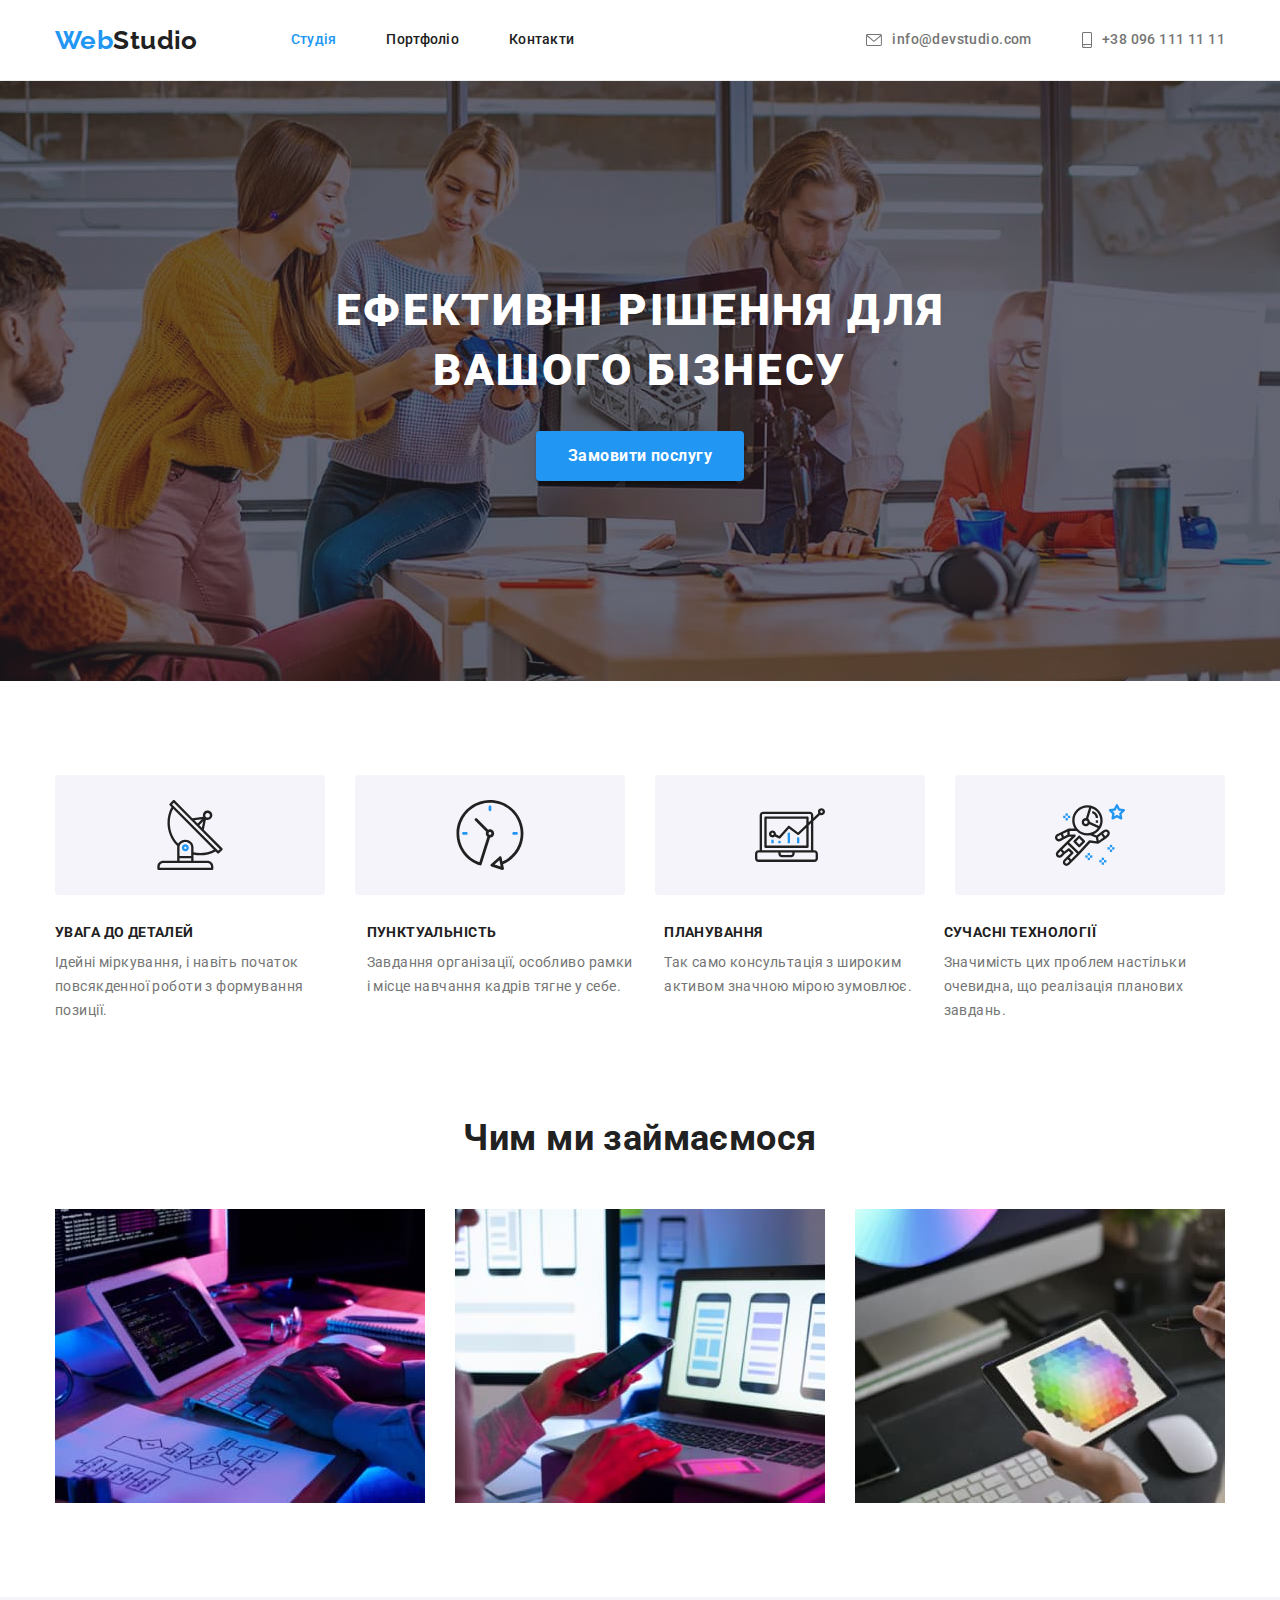
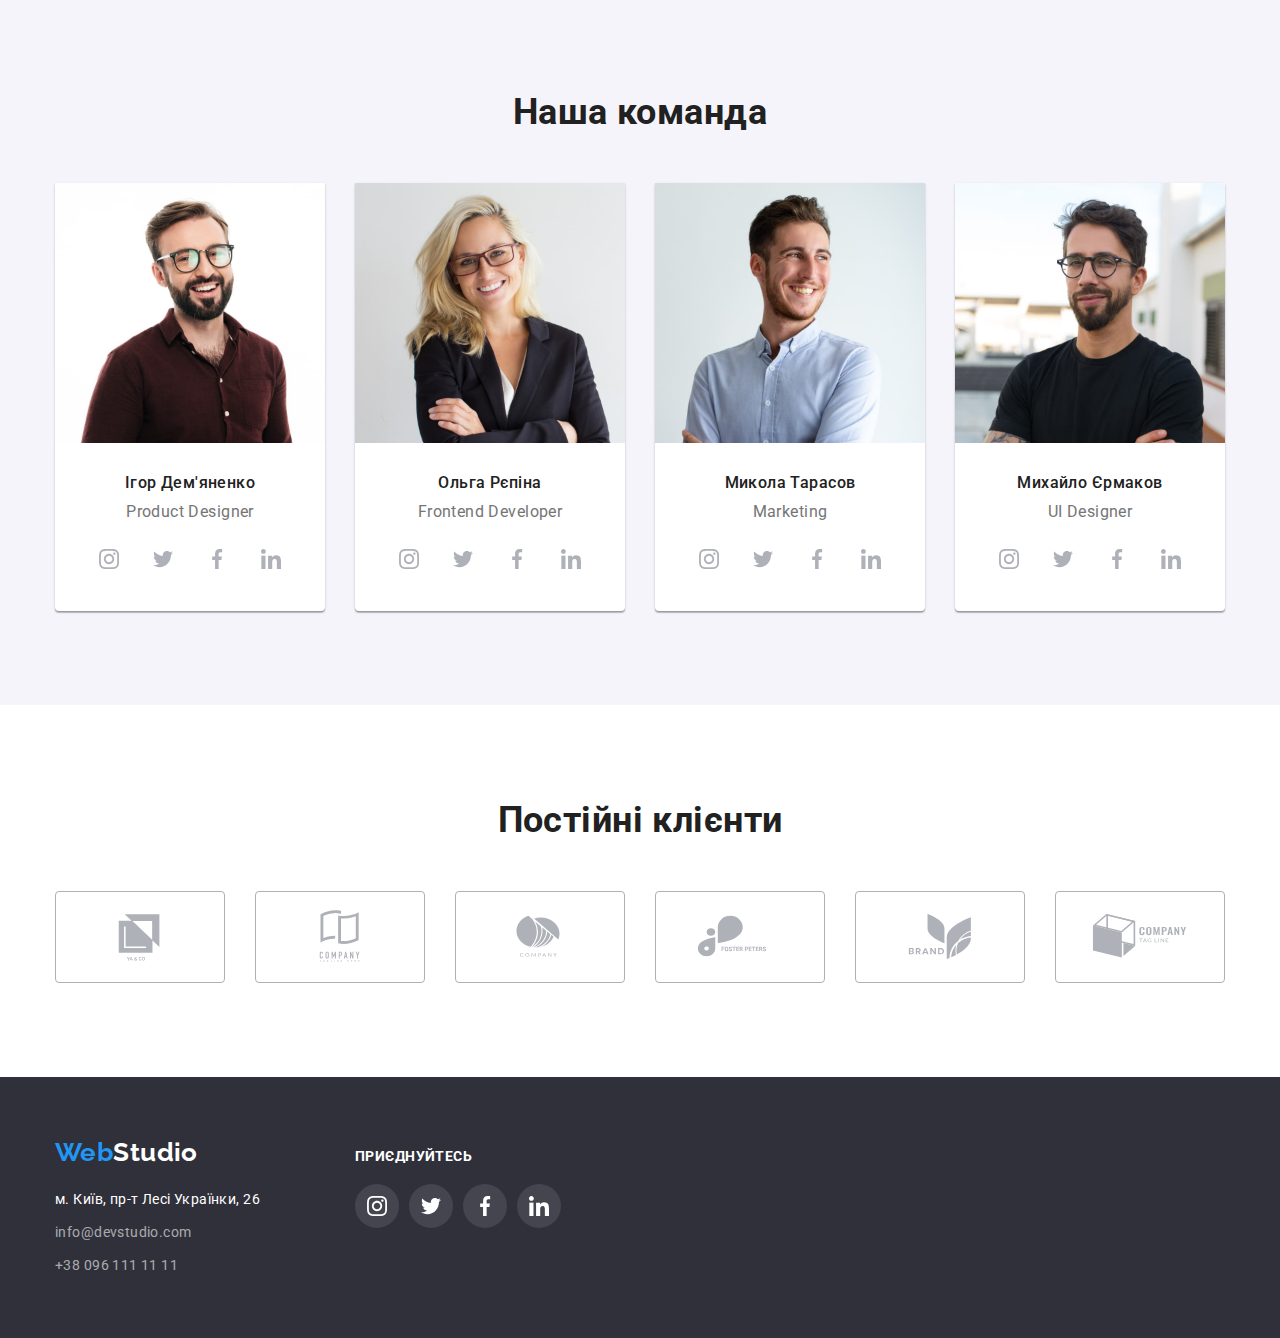
==== commit e2069951: "ver2" ====
--- a/index.html
+++ b/index.html
@@ -357,42 +357,42 @@
         <ul class="clients-icons-list list">
           <li class="clients-icons-items">
             <a href="#" class="clients-icons-link link">
-              <svg width="70" height="70" class="clients-icons">
+              <svg width="106" height="60" class="clients-icons">
                 <use href="./images/icons.svg#icon-yaandco"></use>
               </svg>
             </a>
           </li>
           <li class="clients-icons-items">
             <a href="#" class="clients-icons-link link">
-              <svg width="70" height="70" class="clients-icons">
+              <svg width="106" height="60" class="clients-icons">
                 <use href="./images/icons.svg#icon-company1"></use>
               </svg>
             </a>
           </li>
           <li class="clients-icons-items">
             <a href="#" class="clients-icons-link link">
-              <svg width="70" height="70" class="clients-icons">
+              <svg width="106" height="60" class="clients-icons">
                 <use href="./images/icons.svg#icon-company2"></use>
               </svg>
             </a>
           </li>
           <li class="clients-icons-items">
             <a href="#" class="clients-icons-link link">
-              <svg width="70" height="70" class="clients-icons">
+              <svg width="106" height="60" class="clients-icons">
                 <use href="./images/icons.svg#icon-fosterpeters"></use>
               </svg>
             </a>
           </li>
           <li class="clients-icons-items">
             <a href="#" class="clients-icons-link link">
-              <svg width="70" height="70" class="clients-icons">
+              <svg width="106" height="60" class="clients-icons">
                 <use href="./images/icons.svg#icon-brand"></use>
               </svg>
             </a>
           </li>
           <li class="clients-icons-items">
             <a href="#" class="clients-icons-link link">
-              <svg width="70" height="70" class="clients-icons">
+              <svg width="106" height="60" class="clients-icons">
                 <use href="./images/icons.svg#icon-tagline"></use>
               </svg>
             </a>
@@ -405,12 +405,14 @@
 
     <footer class="footer">
       <div class="container footer-soc">
-        <section class="contacts">
+        <div class="contacts">
           <a class="logo link" href="./index.html">
             Web<span class="logo-down">Studio</span>
-          </a>
-          <address class="address">м. Київ, пр-т Лесі Українки, 26</address>
-          <ul class="contact-list-down">
+            
+            <ul class="contact-list-down">
+            <li class="address list">
+              <a class="address-link link" href="">м. Київ, пр-т Лесі Українки, 26</a>
+            </li>
             <li class="contact-email-down list">
               <a
                 class="contact-email-link-footer link"
@@ -424,10 +426,9 @@
               >
             </li>
           </ul>
-        </section>
-
-        <section class="join-section">
-          <h3 class="join">ПРИЄДНУЙТЕСЬ</h3>
+        </div>
+        <div class="join-section">
+          <p class="join">ПРИЄДНУЙТЕСЬ</p>
           <ul class="join-soc-list list">
             <li class="join-soc-items">
               <a href="#" class="join-soc-link link">
@@ -455,7 +456,7 @@
               ></a>
             </li>
           </ul>
-        </section>
+        </div>
       </div>
     </footer>
   </body>
--- a/css/style.css
+++ b/css/style.css
@@ -147,6 +147,8 @@
   font-weight: 500;
   line-height: 1.71;
   color: var(--secondary-text-color);
+  display: flex;
+  align-items: center;
 }
 
 .contact-email-link:hover,
@@ -161,7 +163,10 @@
 
 .email-icons {
   fill: currentColor;
-}
+  margin-right: 10px;
+  
+}
+
 
 .contact-email-link {
   width: 100%;
@@ -528,7 +533,8 @@
 }
 
 
-.examples-item {
+.examples-item:hover,
+.examples-item:focus {
   box-shadow: 0px 1px 3px rgb(0 0 0 /12%),
   0px 1px 1px rgb(0 0 0 /6%),
   0px 2px 1px rgb(0 0 0 /16%);
@@ -635,4 +641,6 @@
   margin-bottom: 50px;
  }
 
- + .footer-soc {
+  align-items: baseline;
+ }